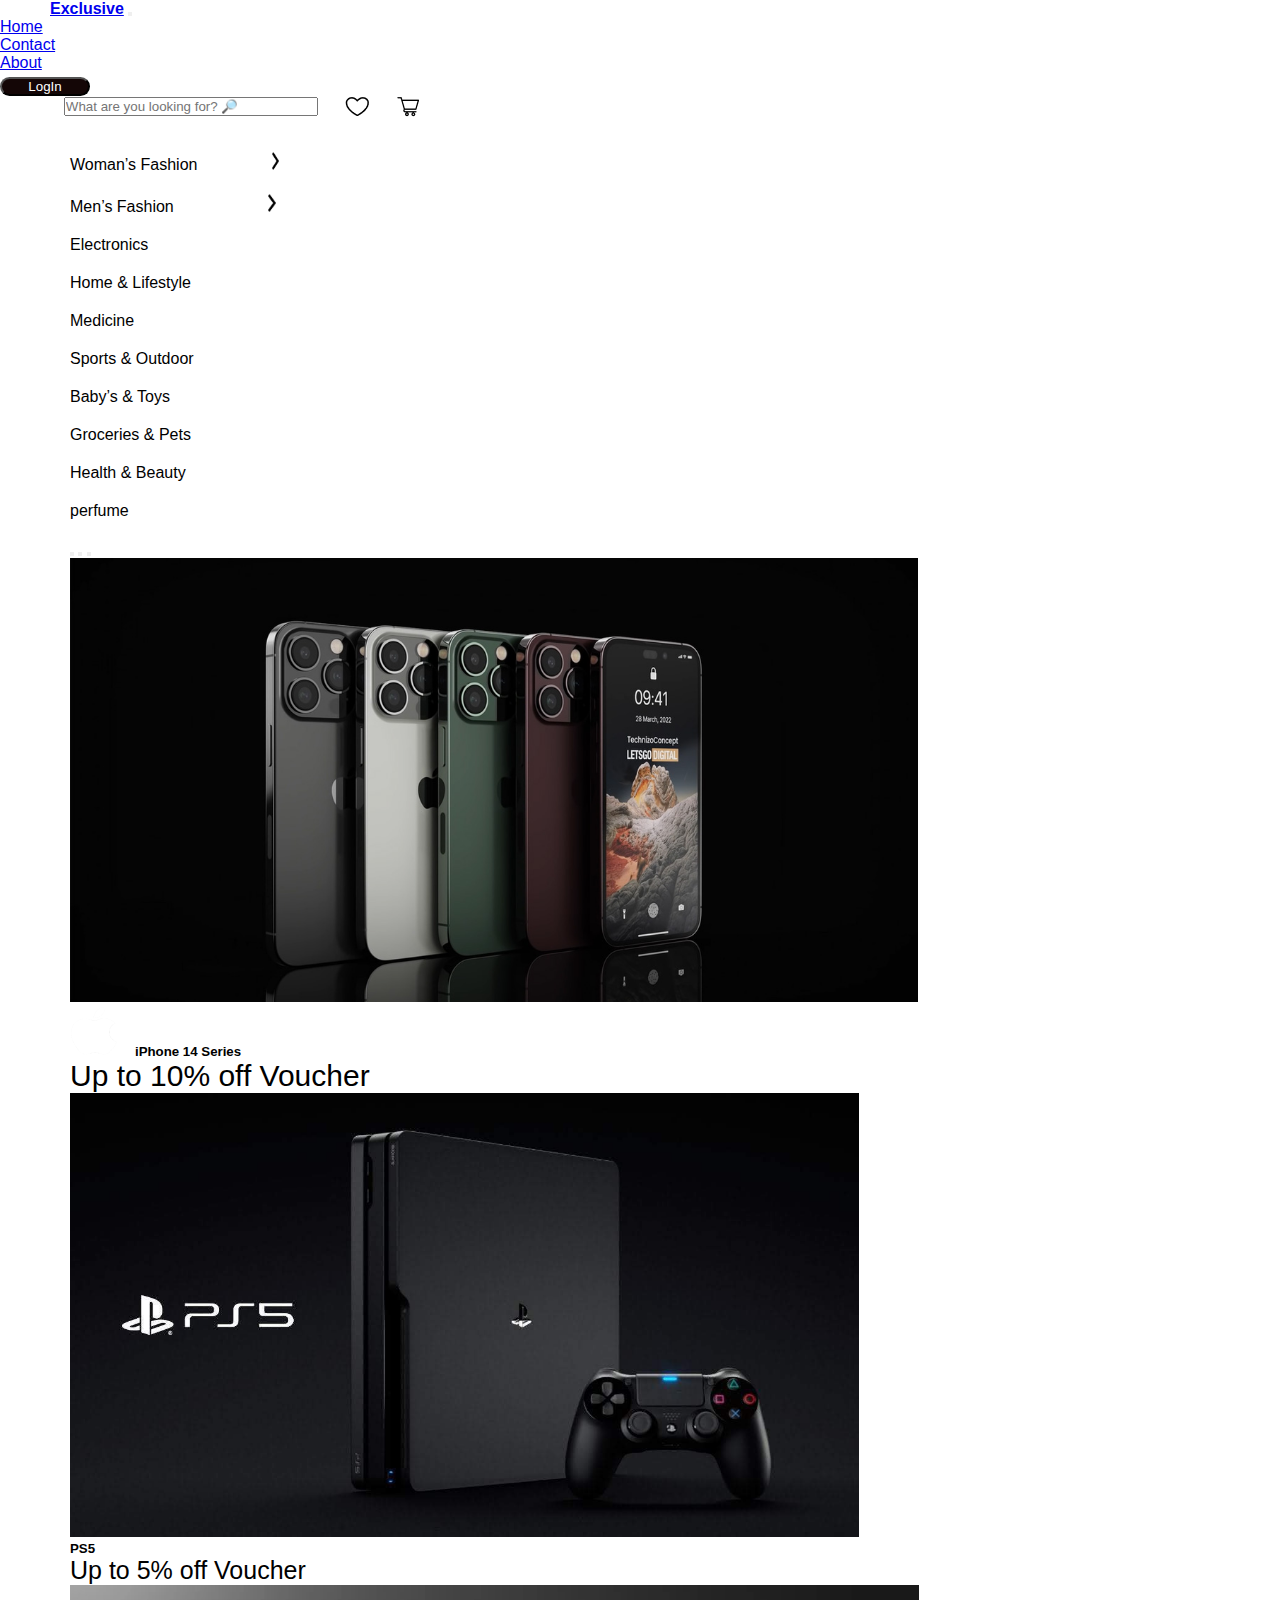
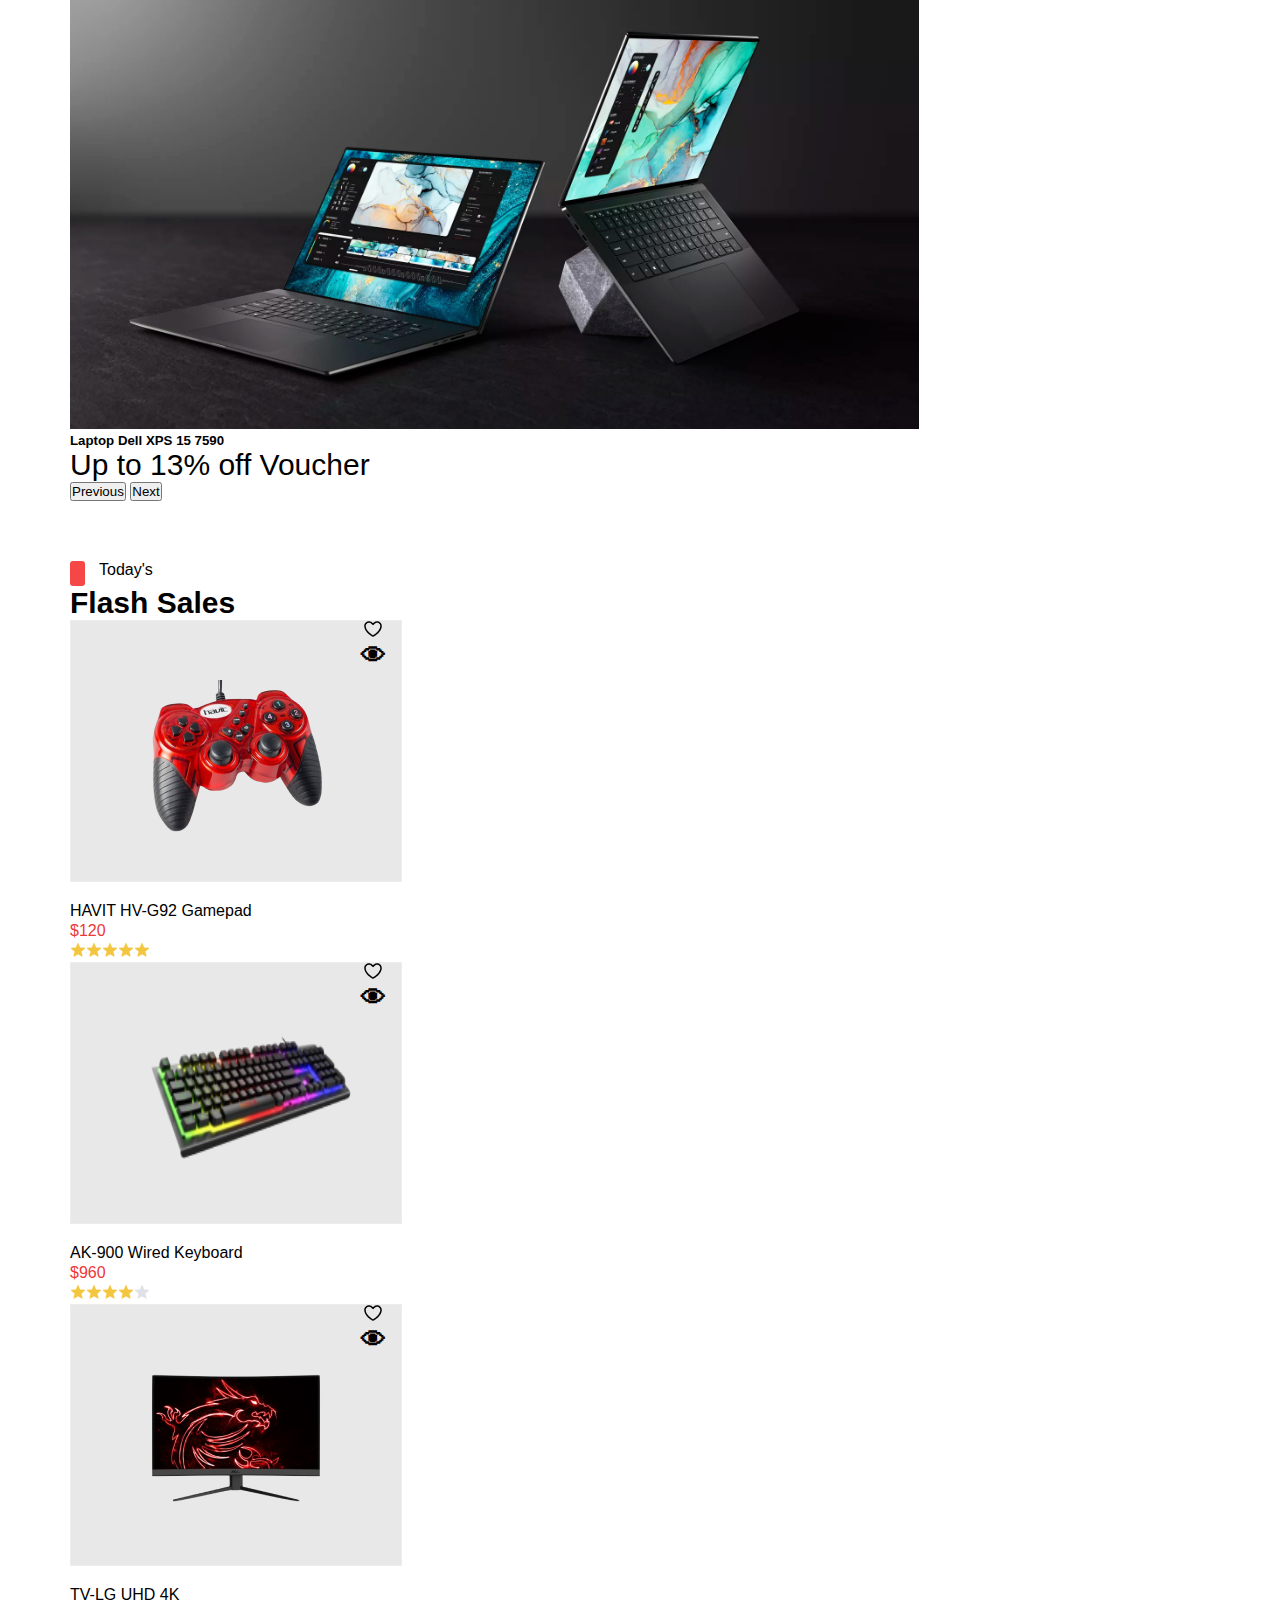
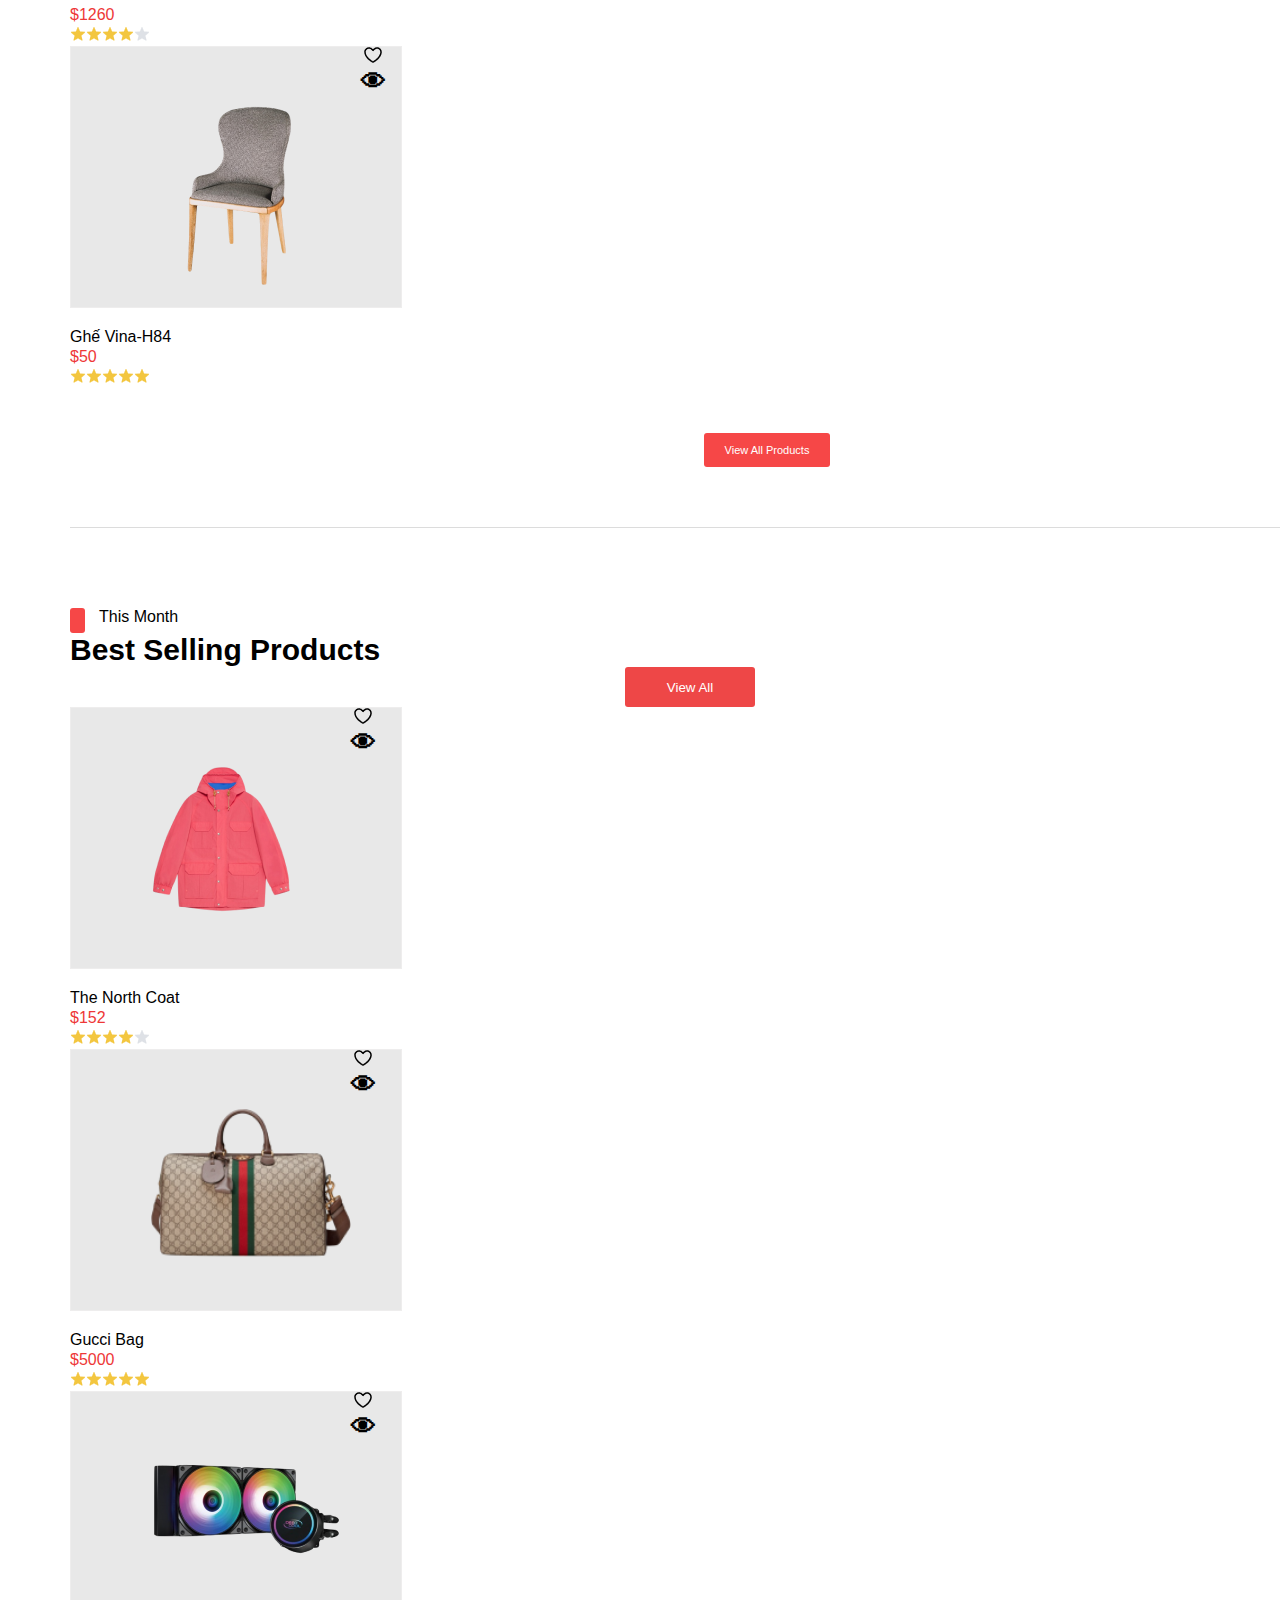
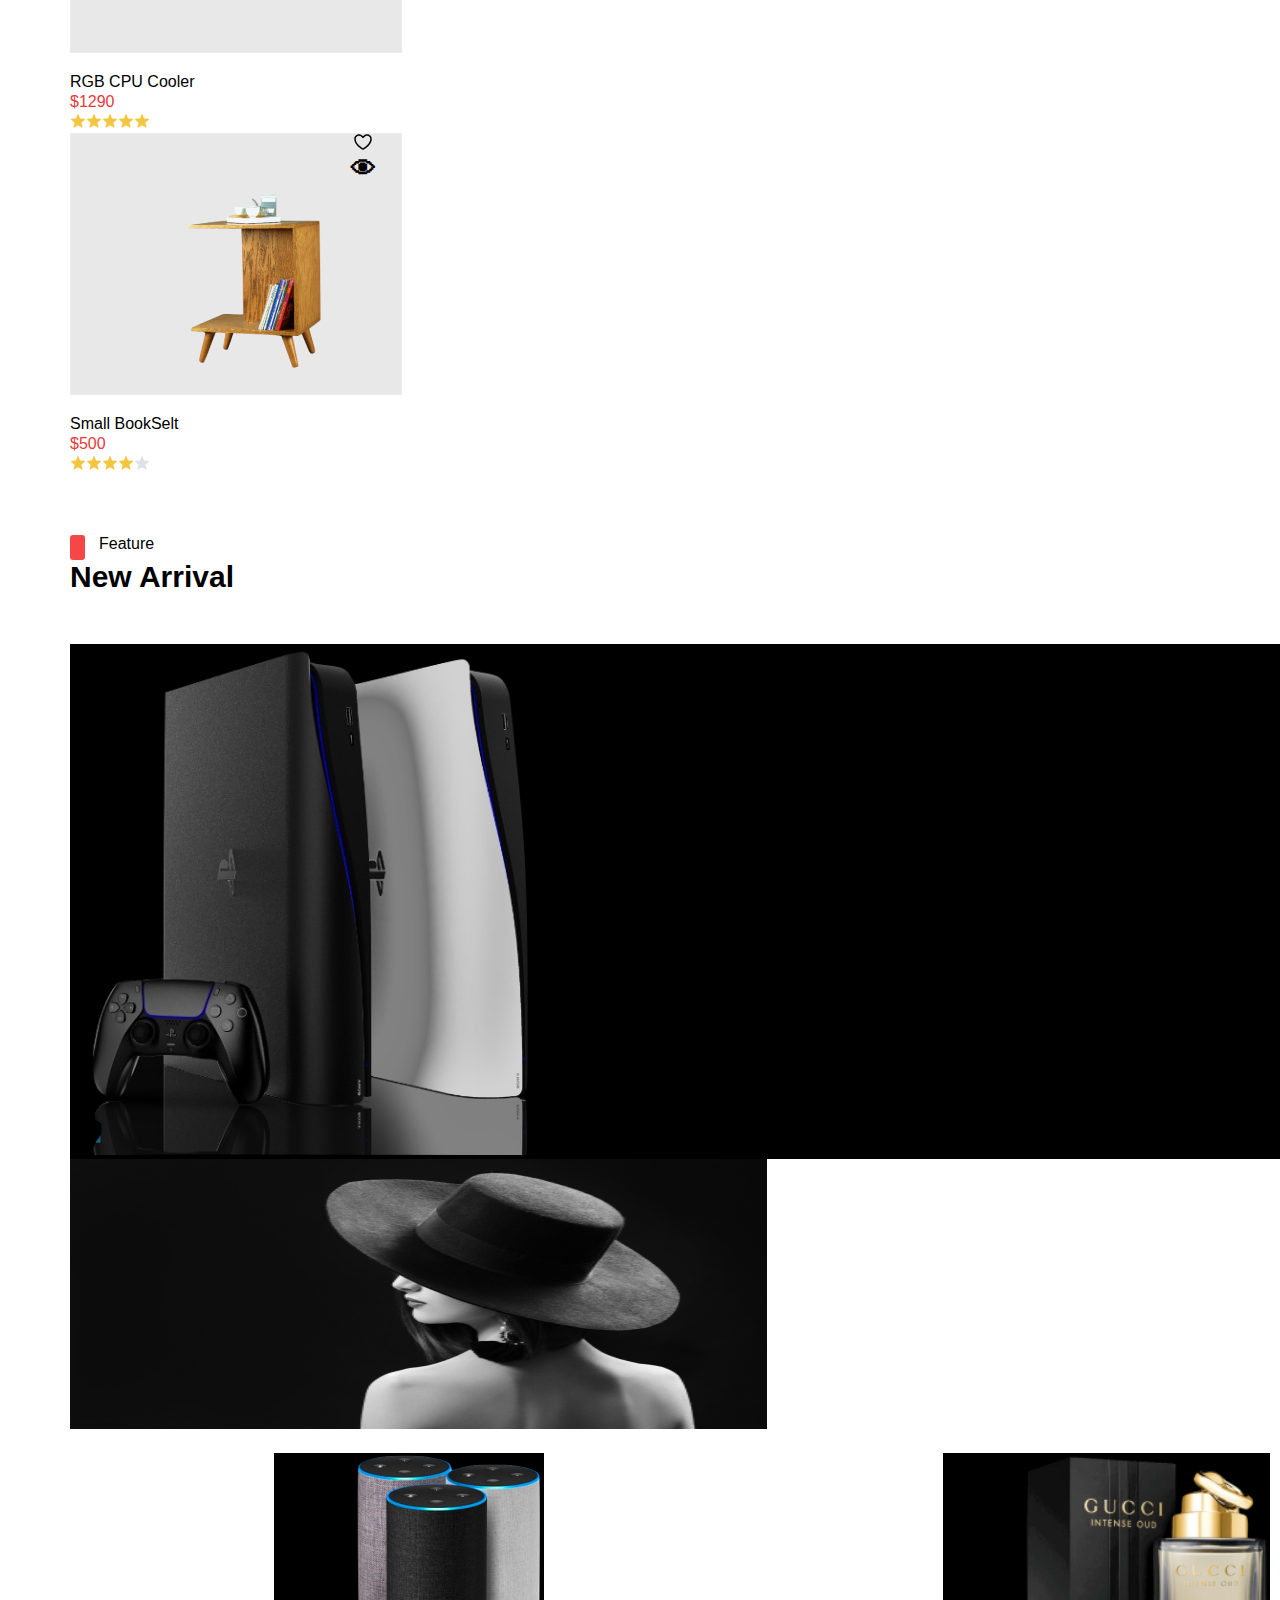
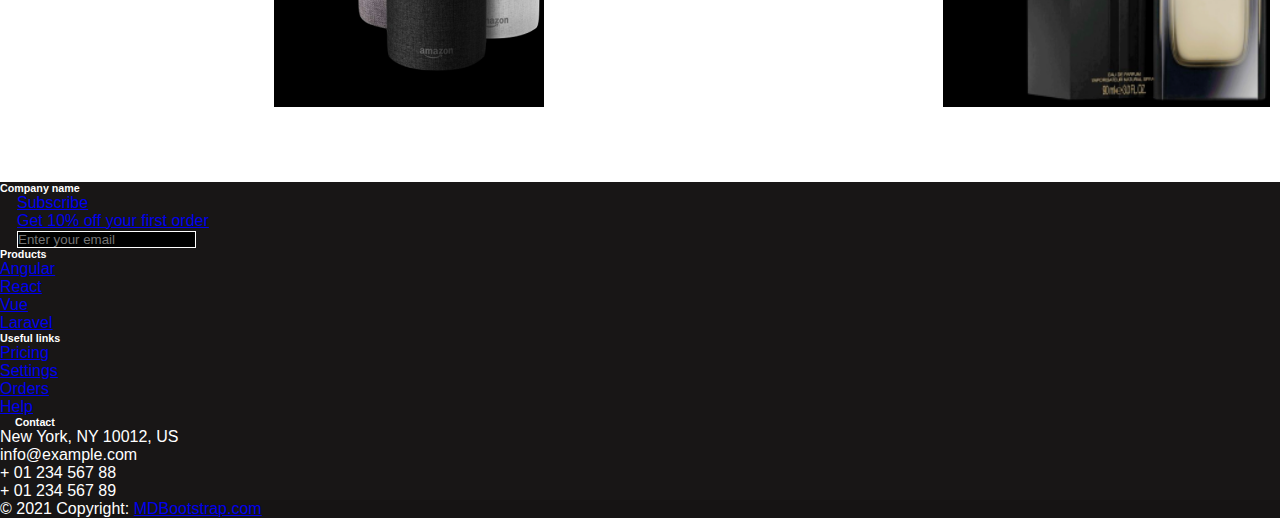
==== index.html @ 21a6df4c "commit_TKShop_Web" ====
<!doctype html>
<html lang="en">
  <head>
    <meta charset="utf-8">
    <meta name="viewport" content="width=device-width, initial-scale=1">
    <title>Exclusive</title>
    <link rel="stylesheet" href="css/style.css">
   
    <link href="https://cdn.jsdelivr.net/npm/bootstrap@5.3.0-alpha3/dist/css/bootstrap.min.css" rel="stylesheet" integrity="sha384-KK94CHFLLe+nY2dmCWGMq91rCGa5gtU4mk92HdvYe+M/SXH301p5ILy+dN9+nJOZ" crossorigin="anonymous">
  </head>
  <body>
    <div class="Container">
        <div class="Menu">
            <nav class="navbar navbar-expand-lg bg-body-tertiary">
                <div class="container-fluid">
                  <a class="navbar-brand" href="#" style="margin-left: 50px;"> <b>Exclusive</b></a>
                  <button class="navbar-toggler" type="button" data-bs-toggle="collapse" data-bs-target="#navbarSupportedContent" aria-controls="navbarSupportedContent" aria-expanded="false" aria-label="Toggle navigation">
                    <span class="navbar-toggler-icon"></span>
                  </button>
                  <div class="collapse navbar-collapse" id="navbarSupportedContent" >
                    <ul class="navbar-nav me-auto mb-2 mb-lg-0" style="justify-content: space-around; width: 40%;">
                      <li class="nav-item">
                        <a class="nav-link active" aria-current="page" href="#">Home</a>
                      </li>
                      <li class="nav-item">
                        <a class="nav-link" href="#">Contact </a>
                      </li>
                      <li class="nav-item">
                        <a class="nav-link" href="#">About </a>
                      </li>
                      <li class="nav-item">
                        <form action="login.html">
                            <button class="csw-btn-button" type="submit" >LogIn</button>
                        </form>
                      </li>
                    </ul>
                    <form class="menu-right" role="search">
                      <input class="form-control me-2" style="width: 250px;" placeholder="What are you looking for? 🔎">
                      <img class="img"  src="image/traitim.png" alt="">
                      <img class="img" src="image/Giohang.png" alt="">
                    </form>
                  </div>
                </div>
              </nav>
        </div>

        <div class= "content" style="border-bottom: 1px solid gainsboro;">
            <div class= "row" style="margin-top: 35px;">
               <div class ="col-sm-2 image" >
                  <div class="col-2-item">Woman’s Fashion  <img src="image/Vector.png" alt="" style="height: 18px; margin-left: 70px;"></div>
                  <div class="col-2-item">Men’s Fashion <img src="image/Vector.png" alt="" style="height: 18px; margin-left: 90px;"></div>
                  <div class="col-2-item">Electronics</div> 
                  <div class="col-2-item">Home & Lifestyle</div>
                  <div class="col-2-item">Medicine</div>
                  <div class="col-2-item">Sports & Outdoor</div>
                  <div class="col-2-item">Baby’s & Toys</div>
                  <div class="col-2-item">Groceries & Pets</div>
                  <div class="col-2-item">Health & Beauty</div>
                  <div class="col-2-item">perfume</div>
               </div>
               <div class ="col-sm-10 st"  data-intervar="5000" style="background-color: white;">
                <div id="carouselExampleCaptions" class="carousel slide">
                    <div class="carousel-indicators">
                      <button type="button" data-bs-target="#carouselExampleCaptions" data-bs-slide-to="0" class="active" aria-current="true" aria-label="Slide 1"></button>
                      <button type="button" data-bs-target="#carouselExampleCaptions" data-bs-slide-to="1" aria-label="Slide 2"></button>
                      <button type="button" data-bs-target="#carouselExampleCaptions" data-bs-slide-to="2" aria-label="Slide 3"></button>
                    </div>
                    <div class="carousel-inner" >
                      <div class="carousel-item active">
                        <img src="image/ip14.jpg" class="d-block w-100" alt="..." id="img_tudong" style="height: 444px;">
                        <div class="carousel-caption d-none d-md-block">
                          <h5><img src="image/quatao.png" alt="">&emsp; iPhone 14 Series</h5>
                          <p style="font-size: 30px ;">Up to 10% off Voucher</p>
                        </div>
                      </div>
                      <div class="carousel-item">
                        <img src="image/cau-hinh-cua-ps5-1.jpg" class="d-block w-100" alt="..." id="img_tudong" style="height: 444px;" >
                        <div class="carousel-caption d-none d-md-block">
                          <h5>PS5</h5>
                          <p style="font-size: 25px ;">Up to 5% off Voucher</p>
                        </div>
                      </div>
                      <div class="carousel-item">
                        <img src="image/anhlaptopp.jpg" class="d-block w-100" alt="..." id="img_tudong" style="height: 444px;">
                        <div class="carousel-caption d-none d-md-block">
                          <h5>Laptop Dell XPS 15 7590</h5>
                          <p style="font-size: 30px ;">Up to 13% off Voucher</p>
                        </div>
                      </div>
                    </div>
                    <button class="carousel-control-prev" type="button" data-bs-target="#carouselExampleCaptions" data-bs-slide="prev">
                      <span class="carousel-control-prev-icon" aria-hidden="true"></span>
                      <span class="visually-hidden">Previous</span>
                    </button>
                    <button class="carousel-control-next" type="button" data-bs-target="#carouselExampleCaptions" data-bs-slide="next">
                      <span class="carousel-control-next-icon" aria-hidden="true"></span>
                      <span class="visually-hidden">Next</span>
                    </button>
                  </div>
               </div>
            </div>

            <div class="content-center" style="margin-top: 60px;">
                <div class="item-today" style="display: flex;">
                    <input id="btn-today" type="button" > <p id="paragraph-today">Today's</p>
                </div>
                <div class="item-sales">
                    <div id="item-flash-sales" style="font-size: 30px;"><b>Flash Sales</b></div>
                </div>              
             <div class= "Product-layout" style="margin-bottom: 45px;"> 
                    <div class= "row" >
                        <div class ="col order-sm-12 img-background">
                           <div class="boder-background"> 
                            <div class="see_and_heart">
                                <img style="font-size: 25px; margin-left: 293px;" src="image/heartsmall.png" alt="">
                            </div>
                            <div>
                                <b style="font-size: 25px; margin-left: 290px;">👁</b>
                            </div>
                            <img class="img-ab" src="image/game.png" alt="">
                           </div>
                           <div class="Evaluate">
                            <p style="margin-bottom: 2px;">HAVIT HV-G92 Gamepad</p>
                            <p class="money" style="margin-bottom: 2px;">$120 </p>
                            <img src="image/Rating 300.png" alt="">
                           </div>
                        </div>
                        <div class ="col order-sm-11 img-background">
                            <div class="boder-background">
                                <div class="see_and_heart">
                                    <img style="font-size: 25px; margin-left: 293px;" src="image/heartsmall.png" alt="">
                                </div>
                                <div>
                                    <b style="font-size: 25px; margin-left: 290px;">👁</b>
                                </div>
                                <img class="img-ab" src="image/keycap.png" alt="" id="img-ab-2">
                            </div>
                            <div class="Evaluate">
                                <p style="margin-bottom: 2px;">AK-900 Wired Keyboard</p>
                                <p class="money" style="margin-bottom: 2px;">$960 </p>
                                <img src="image/Rating 299.png" alt="">
                               </div>
                        </div>
                        <div class ="w-100 d-sm-none"></div>
                  
                        <div class ="col order-sm-2 img-background">
                            <div class="boder-background">
                                <div class="see_and_heart">
                                    <img style="font-size: 25px; margin-left: 293px;" src="image/heartsmall.png" alt="">
                                </div>
                                <div>
                                    <b style="font-size: 25px; margin-left: 290px;">👁</b>
                                </div>
                                <img class="img-ab" src="image/Tv.png" alt="" style="margin-top: 20px;">
                            </div>
                            <div class="Evaluate">
                                <p style="margin-bottom: 2px;">TV-LG UHD 4K</p>
                                <p class="money" style="margin-bottom: 2px;">$1260</p>
                                <img src="image/Rating 299.png" alt="">
                               </div>
                        </div>
                        <div class ="col-3 order-sm-3 img-background">
                            <div class="boder-background">
                                <div class="see_and_heart">
                                    <img style="font-size: 25px; margin-left: 293px;" src="image/heartsmall.png" alt="">
                                </div>
                                <div>
                                    <b style="font-size: 25px; margin-left: 290px;">👁</b>
                                </div>
                                <img class="img-ab" src="image/Ghe.png" alt="" style="margin-left: 115px;">
                            </div>
                            <div class="Evaluate">
                                <p style="margin-bottom: 2px;">Ghế Vina-H84</p>
                                <p class="money" style="margin-bottom: 2px;">$50</p>
                                <img src="image/Rating 300.png" alt="">
                               </div>
                        </div>
                     </div>
                 </div>
            </div>
            <div class="btn-center" style="margin-bottom: 60px;">
                <center>
                    <input id="btn-center" type="button" value="View All Products" style="color: white; font-size: 11px;">
                </center>
            </div>
        </div>
        <div class="content" style="margin-top: 80px;">
            <div class="item-today" style="display: flex;">
                <input id="btn-today" type="button" > <p id="paragraph-today">This Month</p>
            </div>
            <div class="">
                <div class= "row">
                    <div class ="col-md-6 ">
                      <p style="font-size: 30px;"><b>Best Selling Products</b></p>
                    </div>
                    <div class ="col-md-6 ">
                       <input id="btn_viewall" type="button"  value="View All" >
                    </div>
                 </div>
            </div>
            <div class= "Product-layout" style="margin-bottom: 60px;"> 
                <div class= "row" >
                    <div class ="col order-sm-12 img-background">
                       <div class="boder-background"> 
                        <div class="see_and_heart">
                            <img style="font-size: 25px; margin-left: 283px;" src="image/heartsmall.png" alt="">
                        </div>
                        <div>
                            <b style="font-size: 25px; margin-left: 280px;">👁</b>
                        </div>
                        <img class="img-ab" src="image/Ao.png" alt="">
                       </div>
                       <div class="Evaluate">
                        <p style="margin-bottom: 2px;">The North Coat </p>
                        <p class="money" style="margin-bottom: 2px;">$152 </p>
                        <img src="image/Rating 299.png" alt="">
                       </div>
                    </div>
                    <div class ="col order-sm-11 img-background">
                        <div class="boder-background">
                            <div class="see_and_heart">
                                <img style="font-size: 25px; margin-left: 283px;" src="image/heartsmall.png" alt="">
                            </div>
                            <div>
                                <b style="font-size: 25px; margin-left: 280px;">👁</b>
                            </div>
                            <img class="img-ab" src="image/bag.png" alt="" id="img-ab-2">
                        </div>
                        <div class="Evaluate">
                            <p style="margin-bottom: 2px;">Gucci Bag</p>
                            <p class="money" style="margin-bottom: 2px;">$5000</p>
                            <img src="image/Rating 300.png" alt="">
                           </div>
                    </div>
                    <div class ="w-100 d-sm-none"></div>
              
                    <div class ="col order-sm-2 img-background">
                        <div class="boder-background">
                            <div class="see_and_heart">
                                <img style="font-size: 25px; margin-left: 283px;" src="image/heartsmall.png" alt="">
                            </div>
                            <div>
                                <b style="font-size: 25px; margin-left: 280px;">👁</b>
                            </div>
                            <img class="img-ab" src="image/Loa.png" alt="" style="margin-top: 20px;">
                        </div>
                        <div class="Evaluate">
                            <p style="margin-bottom: 2px;">RGB CPU Cooler</p>
                            <p class="money" style="margin-bottom: 2px;">$1290</p>
                            <img src="image/Rating 300.png" alt="">
                           </div>
                    </div>
                    <div class ="col-3 order-sm-3 img-background">
                        <div class="boder-background">
                            <div class="see_and_heart">
                                <img style="font-size: 25px; margin-left: 283px;" src="image/heartsmall.png" alt="">
                            </div>
                            <div>
                                <b style="font-size: 25px; margin-left: 280px;">👁</b>
                            </div>
                            <img class="img-ab" src="image/Ketu.png" alt="" style="margin-left: 115px;">
                        </div>
                        <div class="Evaluate">
                            <p style="margin-bottom: 2px;">Small BookSelt</p>
                            <p class="money" style="margin-bottom: 2px;">$500</p>
                            <img src="image/Rating 299.png" alt="">
                           </div>
                    </div>
                 </div>
             </div>
             <div class="Feature">
                <div class="item-today" style="display: flex;">
                    <input id="btn-today" type="button" > <p id="paragraph-today">Feature</p>
                </div>
            </div>
            <div class="title-NewArrival" style="margin-bottom: 50px;">
                <p style="font-size: 30px;"> <b>New Arrival</b></p>
            </div>
            <div class="img_grid">
                <div class= "row">
                    <div class ="col-md-6" style="background-color: black;">
                        <span class="border border-0"><img src="image/ps5big.png" alt=""></span>
                    </div>
                    <div class ="col-md-6" style="background-color: white;">
                        <div>
                            <span class="border border-0" style="width: 697px;height: 270px;"><img style="width: 697px;height: 270px;" src="image/She.png" alt="" ></span>
                        </div>
                        <div class= "row_two_img" style="margin-top: 20px;">
                            <div class ="col-md-6 " style="margin-left: 10px;background-color: black;">
                                <span class="border border-0"><img style="margin-left: 80px;" src="image/loaBig.png" alt=""></span>
                            </div>
                            <div class ="col-md-6 " style="margin-left: 11px; background-color: black;">
                                <span class="border border-0" style="height: 250px;"><img style="margin-left: 80px; height: 250px;" src="image/HuấnHoaHồng.png" alt=""></span>
                            </div>
                         </div>
                    </div>
                 </div>
            </div>
        </div> 
        <!-- Footer -->
<footer class="text-center text-lg-start  text-muted" style="background-color: rgb(24, 22, 22);margin-top: 75px;">
    <!-- Section: Social media -->
    <section class="d-flex justify-content-center justify-content-lg-between p-4 border-bottom">
      <!-- Left -->
     
      <!-- Left -->
  
      <!-- Right -->
      <div>
        <a href="" class="me-4 text-reset">
          <i class="fab fa-facebook-f"></i>
        </a>
        <a href="" class="me-4 text-reset">
          <i class="fab fa-twitter"></i>
        </a>
        <a href="" class="me-4 text-reset">
          <i class="fab fa-google"></i>
        </a>
        <a href="" class="me-4 text-reset">
          <i class="fab fa-instagram"></i>
        </a>
        <a href="" class="me-4 text-reset">
          <i class="fab fa-linkedin"></i>
        </a>
        <a href="" class="me-4 text-reset">
          <i class="fab fa-github"></i>
        </a>
      </div>
      <!-- Right -->
    </section>
    <!-- Section: Social media -->
  
    <!-- Section: Links  -->
    <section class="">
      <div class="container text-center text-md-start mt-5">
        <!-- Grid row -->
        <div class="row mt-3">
          <!-- Grid column -->
          <div class="col-md-3 col-lg-4 col-xl-3 mx-auto mb-4">
            <!-- Content -->
            <h6 class="text-uppercase fw-bold mb-4" style="color: white;">
              <i class="fas fa-gem me-3"></i>Company name
            </h6>
            <p style="color: white; margin-left: 17px;">
                <a href="#!" class="text-reset">Subscribe</a>
            </p>
            <p style="color: white;margin-left: 17px;">
                <a href="#!" class="text-reset">Get 10% off your first order</a>
            </p>
            <p style="margin-left: 17px;">  
                <input id="txt_last" type="text" name="" placeholder="Enter your email" > 
            </p>

          </div>
          <!-- Grid column -->
  
          <!-- Grid column -->
          <div class="col-md-2 col-lg-2 col-xl-2 mx-auto mb-4">
            <!-- Links -->
            <h6 class="text-uppercase fw-bold mb-4" style="color: white;">
              Products
            </h6>
            <p class="text-reset-while">
              <a href="#!" class="text-reset" >Angular</a>
            </p>
            <p class="text-reset-while">
              <a href="#!" class="text-reset">React</a>
            </p>
            <p class="text-reset-while">
              <a href="#!" class="text-reset">Vue</a>
            </p>
            <p class="text-reset-while">
              <a href="#!" class="text-reset">Laravel</a>
            </p>
          </div>
          <!-- Grid column -->
  
          <!-- Grid column -->
          <div class="col-md-3 col-lg-2 col-xl-2 mx-auto mb-4">
            <!-- Links -->
            <h6 class="text-uppercase fw-bold mb-4" style="color: white;">
              Useful links
            </h6>
            <p class="text-reset-while">
              <a href="#!" class="text-reset">Pricing</a>
            </p>
            <p class="text-reset-while">
              <a href="#!" class="text-reset">Settings</a>
            </p>
            <p class="text-reset-while">
              <a href="#!" class="text-reset">Orders</a>
            </p>
            <p class="text-reset-while">
              <a href="#!" class="text-reset">Help</a>
            </p>
          </div>
          <!-- Grid column -->
  
          <!-- Grid column -->
          <div class="col-md-4 col-lg-3 col-xl-3 mx-auto mb-md-0 mb-4">
            <!-- Links -->
            <h6 class="text-uppercase fw-bold mb-4" style="color: white;margin-left: 15px;">Contact</h6>
            <p class="text-reset-while"><i class="fas fa-home me-3"></i> New York, NY 10012, US</p>
            <p class="text-reset-while">
              <i class="fas fa-envelope me-3"></i>
              info@example.com
            </p>
            <p class="text-reset-while"><i class="fas fa-phone me-3"></i> + 01 234 567 88</p>
            <p class="text-reset-while"><i class="fas fa-print me-3"></i> + 01 234 567 89</p>
          </div>
          <!-- Grid column -->
        </div>
        <!-- Grid row -->
      </div>
    </section>
    <!-- Section: Links  -->
  
    <!-- Copyright -->
    <div class="text-center p-4 text-reset-while" style="background-color: rgba(0, 0, 0, 0.05);">
      © 2021 Copyright:
      <a class="text-reset fw-bold" href="https://mdbootstrap.com/">MDBootstrap.com</a>
    </div>
    <!-- Copyright -->
  </footer>
  <!-- Footer -->
    </div>

    <script src="https://cdn.jsdelivr.net/npm/bootstrap@5.3.0-alpha3/dist/js/bootstrap.bundle.min.js" integrity="sha384-ENjdO4Dr2bkBIFxQpeoTz1HIcje39Wm4jDKdf19U8gI4ddQ3GYNS7NTKfAdVQSZe" crossorigin="anonymous"></script>
  </body>
</html>
---- css/style.css ----
*{
    margin: 0px;
    padding: 0px;
    font-family: Arial, Helvetica, sans-serif;
}

.menu-right {
    display: flex;
    justify-content: space-around;
    align-items: center;
    width: 30%;
    margin-right: 50px;
    margin-left: 50px;
}

.image{
    background-color: white;
    border-right: 2px solid rgb(145, 141, 141);
}

.content{
    margin-left: 70px;
    margin-top: 20px;
    width: 1394px;
}

.col-2-item{
    margin-bottom: 20px;
}


#btn-today{
    width: 15px;
    border: 1px;
    background-color: rgb(246, 71, 71);
    border-radius: 3px;
    height: 25px;
    margin-right: 14px;
}

.first_layout{
    margin-top: 20px;
    background-color: white;
}

.item-img-product{
    margin-left: 75px;
}


.boder-background{
    width: 330px;
    height: 260px;
    border: 1px solid rgb(238, 237, 237);
    background-color: rgb(232, 232, 232);
}

.img-ab{
    margin-top: 10px;
    margin-left: 80px;
}

#img-ab-2{
    width: 200px;
    height: 150px;
}
.Evaluate{
    margin-top: 20px;
}
.money{
    color: rgb(238, 55, 55);
}

#btn-center{
    width: 126px;
    border: 1px;
    background-color: rgb(246, 71, 71);
    border-radius: 3px;
    height: 34px;
}

#btn_viewall{
    width: 130px;
    height: 40px;
}
#btn_viewall{
    margin-left: 555px;
    color: white;
    background-color: rgb(238, 71, 71);
    border-radius: 3px;
    border: 1px;
}

.border{
    border: 0px;
}

.small_img{
    margin-left: 12px;
    margin-top: 12px;
}


.border_img{
    width: 697px;
    height: 265px;
    background-color: black;
}

.row_two_img{
    display: flex;
    justify-content: space-around;
}

.text-reset-while{
    color: white;
}

#txt_last{
    background-color: black;
    border: 1px solid white;
}

.gradient-custom {
    /* fallback for old browsers */
    background: #6a11cb;
    
    /* Chrome 10-25, Safari 5.1-6 */
    background: -webkit-linear-gradient(to right, rgba(106, 17, 203, 1), rgba(37, 117, 252, 1));
    
    /* W3C, IE 10+/ Edge, Firefox 16+, Chrome 26+, Opera 12+, Safari 7+ */
    background: linear-gradient(to right, rgba(106, 17, 203, 1), rgba(37, 117, 252, 1))
    }

 .csw-btn-button{
    width: 90px;
    border-radius: 50px;
    background-color: rgb(20, 6, 6);
    color: white;
    margin-top: 5px;
 }
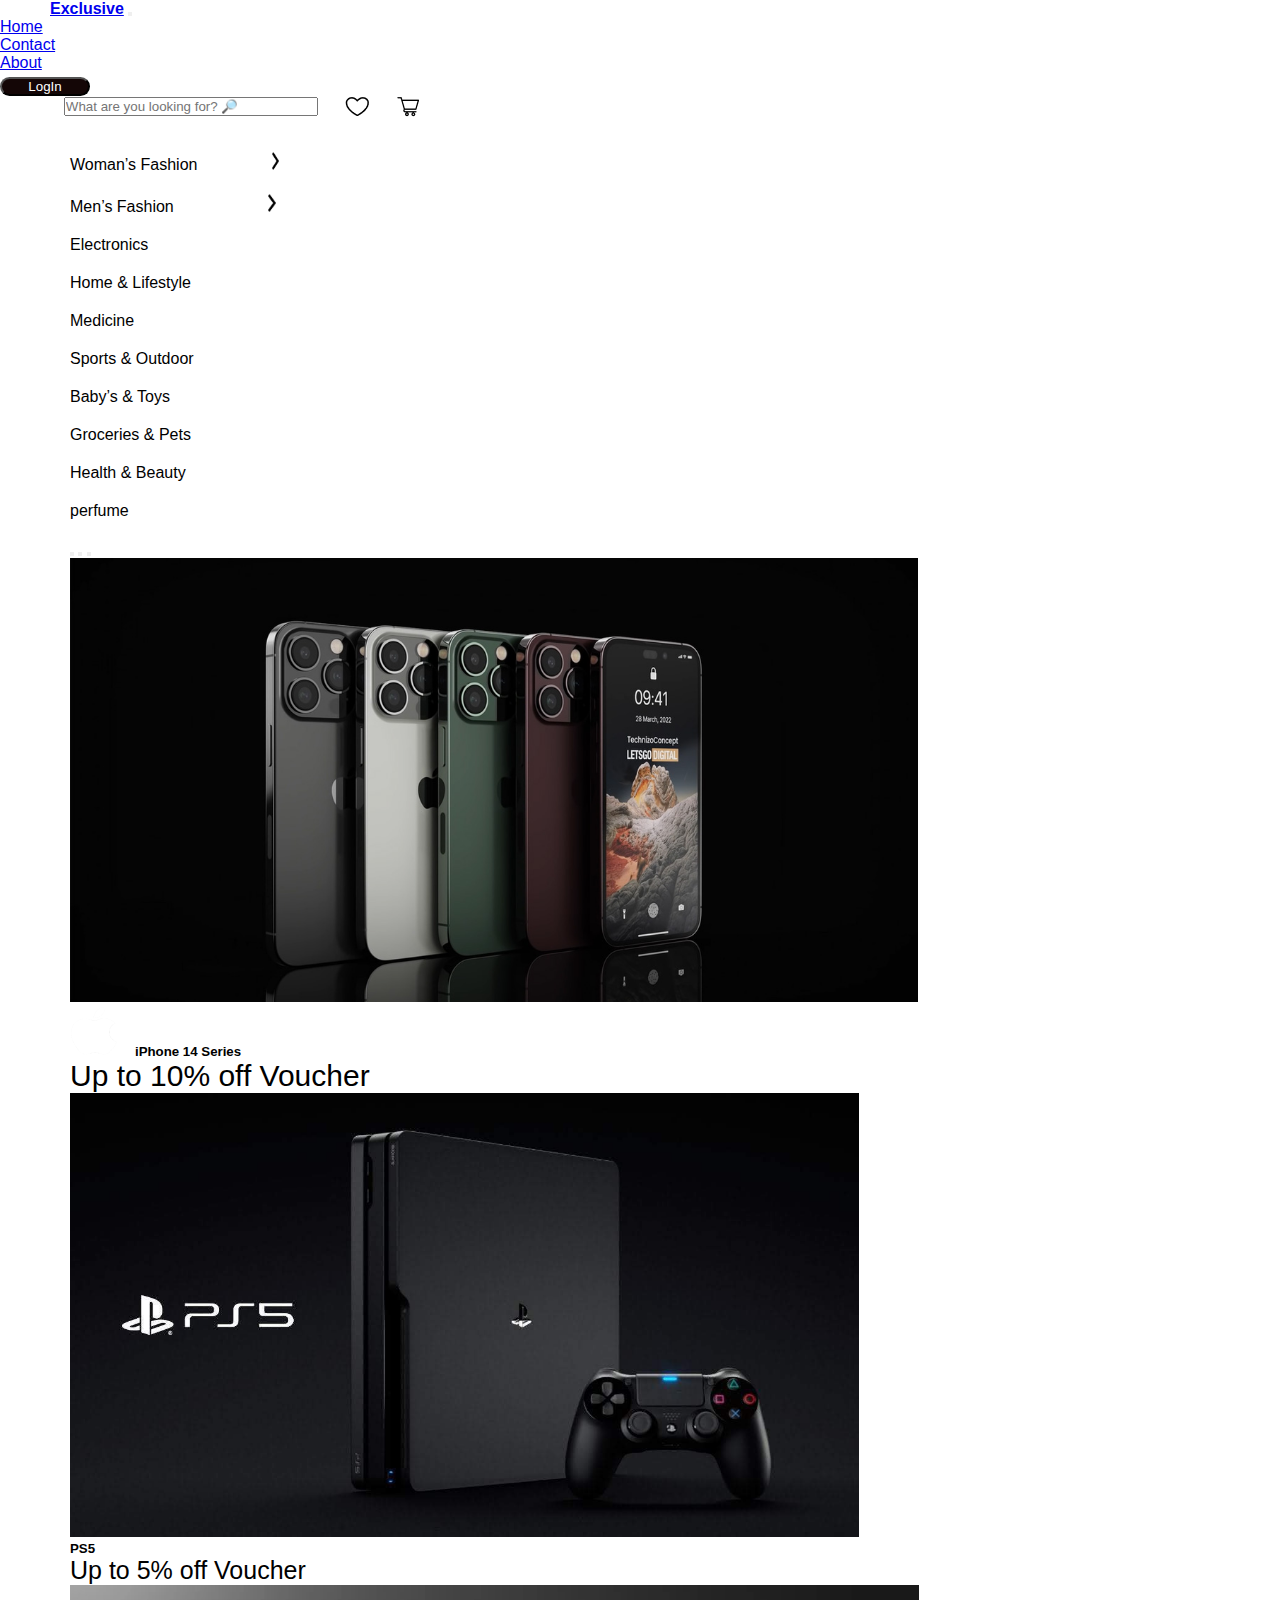
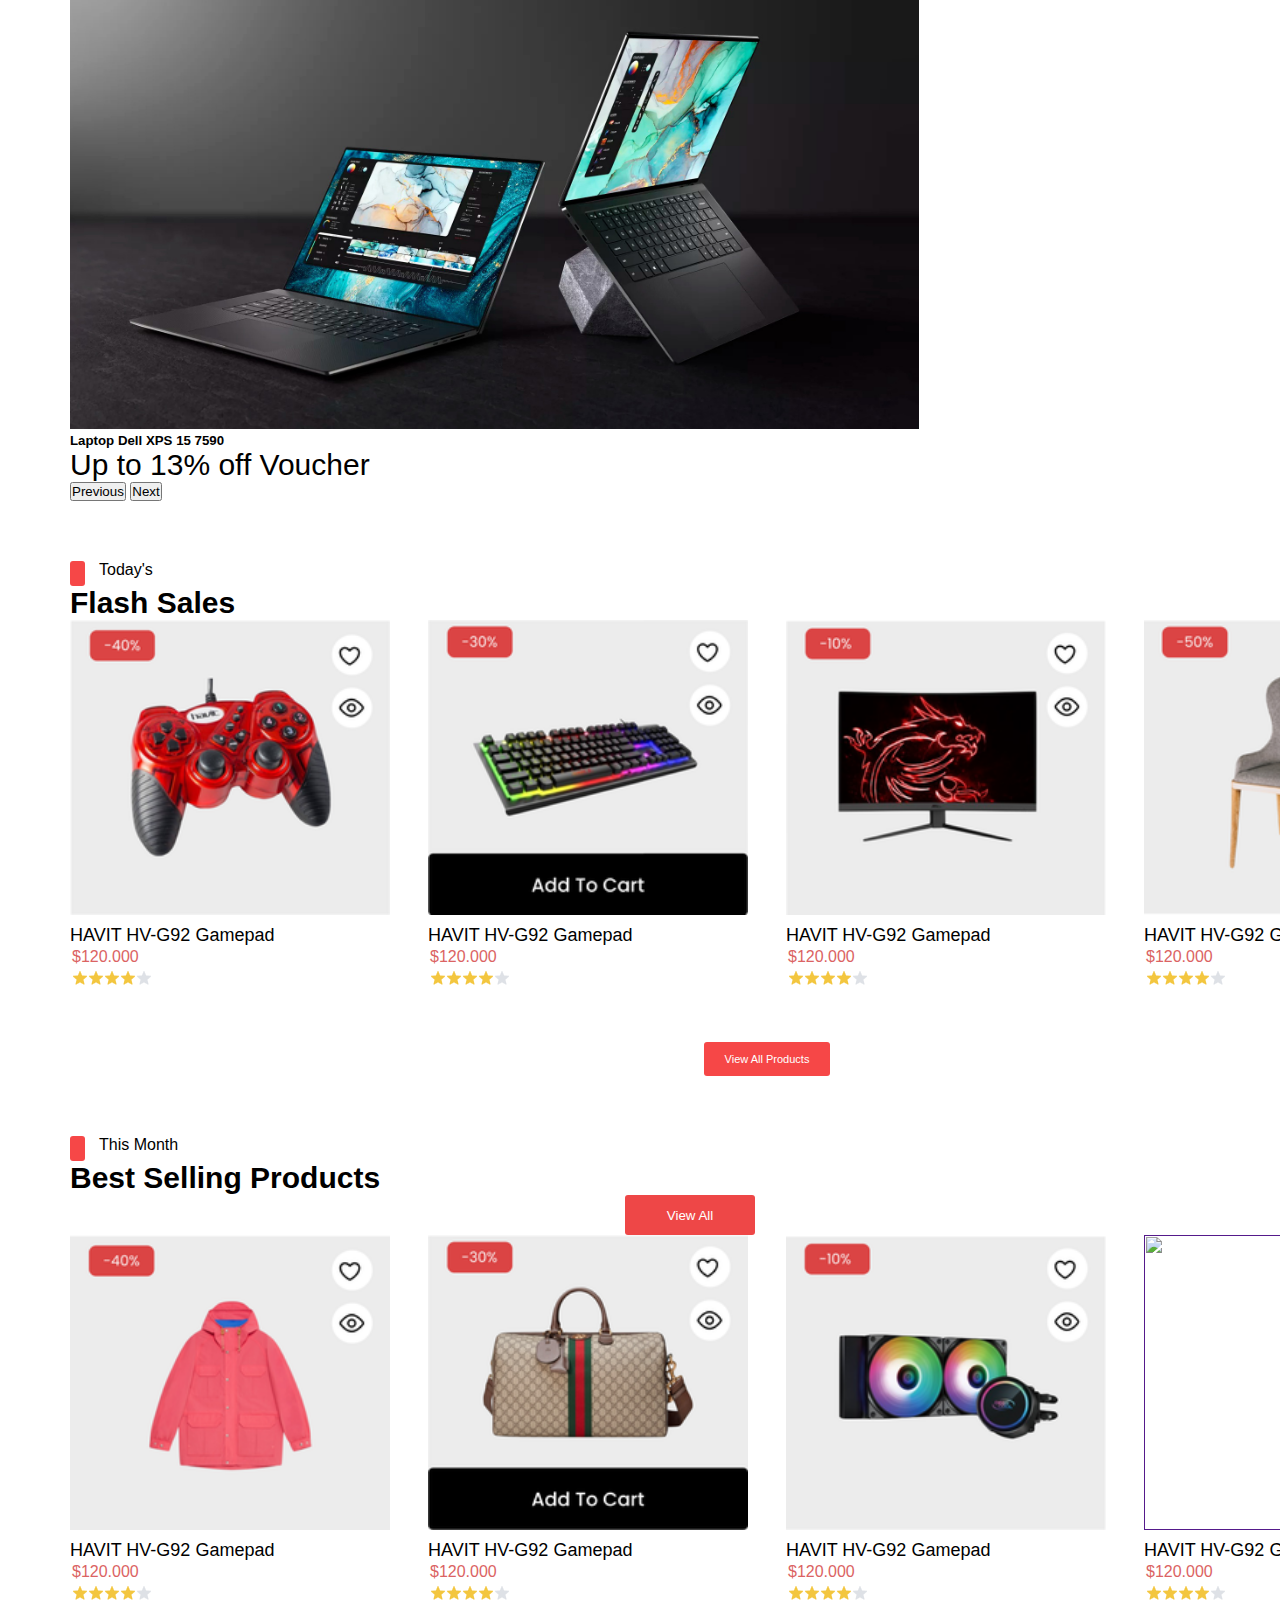
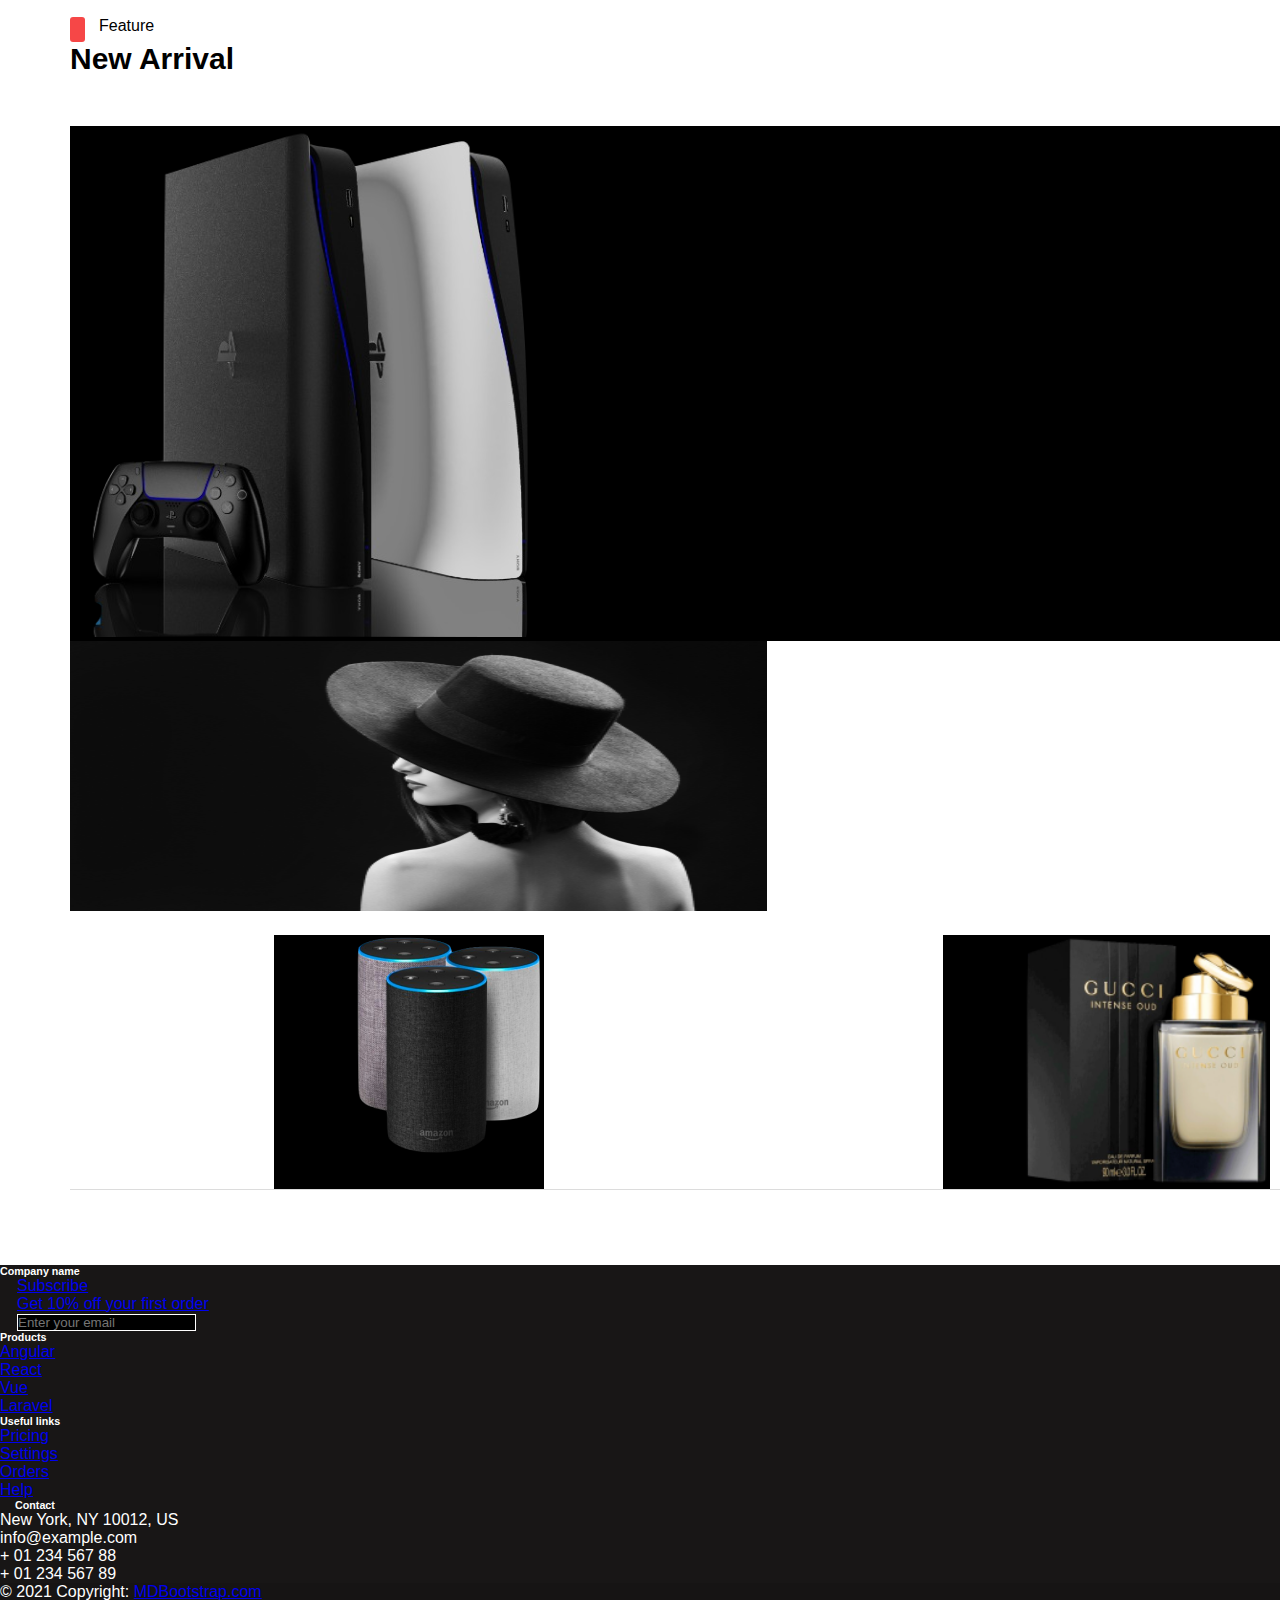
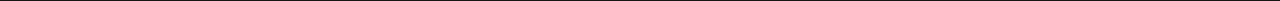
==== commit 2818396b: "change nhieu thu" ====
--- a/index.html
+++ b/index.html
@@ -18,7 +18,7 @@
                     <span class="navbar-toggler-icon"></span>
                   </button>
                   <div class="collapse navbar-collapse" id="navbarSupportedContent" >
-                    <ul class="navbar-nav me-auto mb-2 mb-lg-0" style="justify-content: space-around; width: 40%;">
+                    <ul class="navbar-nav me-auto mb-2 mb-lg-0" style="justify-content: space-around; width: 40%;" id="main-menu">
                       <li class="nav-item">
                         <a class="nav-link active" aria-current="page" href="#">Home</a>
                       </li>
@@ -106,197 +106,185 @@
                 </div>
                 <div class="item-sales">
                     <div id="item-flash-sales" style="font-size: 30px;"><b>Flash Sales</b></div>
-                </div>              
-             <div class= "Product-layout" style="margin-bottom: 45px;"> 
-                    <div class= "row" >
-                        <div class ="col order-sm-12 img-background">
-                           <div class="boder-background"> 
-                            <div class="see_and_heart">
-                                <img style="font-size: 25px; margin-left: 293px;" src="image/heartsmall.png" alt="">
-                            </div>
-                            <div>
-                                <b style="font-size: 25px; margin-left: 290px;">👁</b>
-                            </div>
-                            <img class="img-ab" src="image/game.png" alt="">
-                           </div>
-                           <div class="Evaluate">
-                            <p style="margin-bottom: 2px;">HAVIT HV-G92 Gamepad</p>
-                            <p class="money" style="margin-bottom: 2px;">$120 </p>
-                            <img src="image/Rating 300.png" alt="">
-                           </div>
-                        </div>
-                        <div class ="col order-sm-11 img-background">
-                            <div class="boder-background">
-                                <div class="see_and_heart">
-                                    <img style="font-size: 25px; margin-left: 293px;" src="image/heartsmall.png" alt="">
-                                </div>
-                                <div>
-                                    <b style="font-size: 25px; margin-left: 290px;">👁</b>
-                                </div>
-                                <img class="img-ab" src="image/keycap.png" alt="" id="img-ab-2">
-                            </div>
-                            <div class="Evaluate">
-                                <p style="margin-bottom: 2px;">AK-900 Wired Keyboard</p>
-                                <p class="money" style="margin-bottom: 2px;">$960 </p>
-                                <img src="image/Rating 299.png" alt="">
-                               </div>
-                        </div>
-                        <div class ="w-100 d-sm-none"></div>
-                  
-                        <div class ="col order-sm-2 img-background">
-                            <div class="boder-background">
-                                <div class="see_and_heart">
-                                    <img style="font-size: 25px; margin-left: 293px;" src="image/heartsmall.png" alt="">
-                                </div>
-                                <div>
-                                    <b style="font-size: 25px; margin-left: 290px;">👁</b>
-                                </div>
-                                <img class="img-ab" src="image/Tv.png" alt="" style="margin-top: 20px;">
-                            </div>
-                            <div class="Evaluate">
-                                <p style="margin-bottom: 2px;">TV-LG UHD 4K</p>
-                                <p class="money" style="margin-bottom: 2px;">$1260</p>
-                                <img src="image/Rating 299.png" alt="">
-                               </div>
-                        </div>
-                        <div class ="col-3 order-sm-3 img-background">
-                            <div class="boder-background">
-                                <div class="see_and_heart">
-                                    <img style="font-size: 25px; margin-left: 293px;" src="image/heartsmall.png" alt="">
-                                </div>
-                                <div>
-                                    <b style="font-size: 25px; margin-left: 290px;">👁</b>
-                                </div>
-                                <img class="img-ab" src="image/Ghe.png" alt="" style="margin-left: 115px;">
-                            </div>
-                            <div class="Evaluate">
-                                <p style="margin-bottom: 2px;">Ghế Vina-H84</p>
-                                <p class="money" style="margin-bottom: 2px;">$50</p>
-                                <img src="image/Rating 300.png" alt="">
-                               </div>
-                        </div>
-                     </div>
-                 </div>
-            </div>
+                </div>   
+                <div>
+                  <ul class="products">
+                    <li>
+                      <div class="product-item">
+                        <div class="product-top"> 
+                          <a href="" class="product-thumb">
+                            <img class="item" src="image/anhtaycam.png" alt="">
+                          </a>
+                          <a href="" class="buy-now">Mua Ngay</a>
+                        </div>
+                        <div class="product-infor">
+                          <a href="" class="product-name">HAVIT HV-G92 Gamepad</a>
+                          <div class="product-price">$120.000</div>
+                          <a href="" class="product-rating"><img src="image/Rating 299.png" alt=""></a>
+                        </div>
+                      </div>
+                    </li>
+                    <li>
+                      <div class="product-item">
+                        <div class="product-top"> 
+                          <a href="" class="product-thumb">
+                            <img class="item" src="image/anhbamphim.png" alt="">
+                          </a>
+                          <a href="" class="buy-now">Mua Ngay</a>
+                        </div>
+                        <div class="product-infor">
+                          <a href="" class="product-name">HAVIT HV-G92 Gamepad</a>
+                          <div class="product-price">$120.000</div>
+                          <a href="" class="product-rating"><img src="image/Rating 299.png" alt=""></a>
+                        </div>
+                      </div>
+                    </li>
+                    <li>
+                      <div class="product-item">
+                        <div class="product-top"> 
+                          <a href="" class="product-thumb">
+                            <img class="item" src="image/anhmanhinh.png" alt="">
+                          </a>
+                          <a href="" class="buy-now">Mua Ngay</a>
+                        </div>
+                        <div class="product-infor">
+                          <a href="" class="product-name">HAVIT HV-G92 Gamepad</a>
+                          <div class="product-price">$120.000</div>
+                          <a href="" class="product-rating"><img src="image/Rating 299.png" alt=""></a>
+                        </div>
+                      </div>
+                    </li>
+                    <li>
+                      <div class="product-item">
+                        <div class="product-top"> 
+                          <a href="" class="product-thumb">
+                            <img class="item" src="image/anhcaighe.png" alt="">
+                          </a>
+                          <a href="" class="buy-now">Mua Ngay</a>
+                        </div>
+                        <div class="product-infor">
+                          <a href="" class="product-name">HAVIT HV-G92 Gamepad</a>
+                          <div class="product-price">$120.000</div>
+                          <a href="" class="product-rating"><img src="image/Rating 299.png" alt=""></a>
+                        </div>
+                      </div>
+                    </li>
+                  </ul>
+                </div>           
+              
             <div class="btn-center" style="margin-bottom: 60px;">
                 <center>
                     <input id="btn-center" type="button" value="View All Products" style="color: white; font-size: 11px;">
                 </center>
             </div>
         </div>
-        <div class="content" style="margin-top: 80px;">
-            <div class="item-today" style="display: flex;">
-                <input id="btn-today" type="button" > <p id="paragraph-today">This Month</p>
-            </div>
-            <div class="">
-                <div class= "row">
-                    <div class ="col-md-6 ">
-                      <p style="font-size: 30px;"><b>Best Selling Products</b></p>
+        <div class="item-today" style="display: flex;">
+          <input id="btn-today" type="button" > <p id="paragraph-today">This Month</p>
+      </div>
+      <div class="">
+          <div class= "row">
+              <div class ="col-md-6 ">
+                <p style="font-size: 30px;"><b>Best Selling Products</b></p>
+              </div>
+              <div class ="col-md-6 ">
+                 <input id="btn_viewall" type="button"  value="View All" >
+              </div>
+           </div>
+      </div>
+      <div>
+        <ul class="products">
+          <li>
+            <div class="product-item">
+              <div class="product-top"> 
+                <a href="" class="product-thumb">
+                  <img class="item" src="image/Aokhoac.png" alt="">
+                </a>
+                <a href="" class="buy-now">Mua Ngay</a>
+              </div>
+              <div class="product-infor">
+                <a href="" class="product-name">HAVIT HV-G92 Gamepad</a>
+                <div class="product-price">$120.000</div>
+                <a href="" class="product-rating"><img src="image/Rating 299.png" alt=""></a>
+              </div>
+            </div>
+          </li>
+          <li>
+            <div class="product-item">
+              <div class="product-top"> 
+                <a href="" class="product-thumb">
+                  <img class="item" src="image/AnhTui (2).png" alt="">
+                </a>
+                <a href="" class="buy-now">Mua Ngay</a>
+              </div>
+              <div class="product-infor">
+                <a href="" class="product-name">HAVIT HV-G92 Gamepad</a>
+                <div class="product-price">$120.000</div>
+                <a href="" class="product-rating"><img src="image/Rating 299.png" alt=""></a>
+              </div>
+            </div>
+          </li>
+          <li>
+            <div class="product-item">
+              <div class="product-top"> 
+                <a href="" class="product-thumb">
+                  <img class="item" src="image/anhloa.png" alt="">
+                </a>
+                <a href="" class="buy-now">Mua Ngay</a>
+              </div>
+              <div class="product-infor">
+                <a href="" class="product-name">HAVIT HV-G92 Gamepad</a>
+                <div class="product-price">$120.000</div>
+                <a href="" class="product-rating"><img src="image/Rating 299.png" alt=""></a>
+              </div>
+            </div>
+          </li>
+          <li>
+            <div class="product-item">
+              <div class="product-top"> 
+                <a href="" class="product-thumb">
+                  <img class="item" src="image/ketu.png" alt="">
+                </a>
+                <a href="" class="buy-now">Mua Ngay</a>
+              </div>
+              <div class="product-infor">
+                <a href="" class="product-name">HAVIT HV-G92 Gamepad</a>
+                <div class="product-price">$120.000</div>
+                <a href="" class="product-rating"><img src="image/Rating 299.png" alt=""></a>
+              </div>
+            </div>
+          </li>
+        </ul>
+      </div>
+      <div class="Feature">
+        <div class="item-today" style="display: flex;">
+            <input id="btn-today" type="button" > <p id="paragraph-today">Feature</p>
+        </div>
+     </div>
+      <div class="title-NewArrival" style="margin-bottom: 50px;">
+        <p style="font-size: 30px;"> <b>New Arrival</b></p>
+      </div>
+      <div class="img_grid">
+        <div class= "row">
+            <div class ="col-md-6" style="background-color: black;">
+                <span class="border border-0"><img src="image/ps5big.png" alt=""></span>
+            </div>
+            <div class ="col-md-6" style="background-color: white;">
+                <div>
+                    <span class="border border-0" style="width: 697px;height: 270px;"><img style="width: 697px;height: 270px;" src="image/She.png" alt="" ></span>
+                </div>
+                <div class= "row_two_img" style="margin-top: 20px;">
+                    <div class ="col-md-6 " style="margin-left: 10px;background-color: black;">
+                        <span class="border border-0"><img style="margin-left: 80px;" src="image/loaBig.png" alt=""></span>
                     </div>
-                    <div class ="col-md-6 ">
-                       <input id="btn_viewall" type="button"  value="View All" >
+                    <div class ="col-md-6 " style="margin-left: 11px; background-color: black;">
+                        <span class="border border-0" style="height: 250px;"><img style="margin-left: 80px; height: 250px;" src="image/HuấnHoaHồng.png" alt=""></span>
                     </div>
                  </div>
             </div>
-            <div class= "Product-layout" style="margin-bottom: 60px;"> 
-                <div class= "row" >
-                    <div class ="col order-sm-12 img-background">
-                       <div class="boder-background"> 
-                        <div class="see_and_heart">
-                            <img style="font-size: 25px; margin-left: 283px;" src="image/heartsmall.png" alt="">
-                        </div>
-                        <div>
-                            <b style="font-size: 25px; margin-left: 280px;">👁</b>
-                        </div>
-                        <img class="img-ab" src="image/Ao.png" alt="">
-                       </div>
-                       <div class="Evaluate">
-                        <p style="margin-bottom: 2px;">The North Coat </p>
-                        <p class="money" style="margin-bottom: 2px;">$152 </p>
-                        <img src="image/Rating 299.png" alt="">
-                       </div>
-                    </div>
-                    <div class ="col order-sm-11 img-background">
-                        <div class="boder-background">
-                            <div class="see_and_heart">
-                                <img style="font-size: 25px; margin-left: 283px;" src="image/heartsmall.png" alt="">
-                            </div>
-                            <div>
-                                <b style="font-size: 25px; margin-left: 280px;">👁</b>
-                            </div>
-                            <img class="img-ab" src="image/bag.png" alt="" id="img-ab-2">
-                        </div>
-                        <div class="Evaluate">
-                            <p style="margin-bottom: 2px;">Gucci Bag</p>
-                            <p class="money" style="margin-bottom: 2px;">$5000</p>
-                            <img src="image/Rating 300.png" alt="">
-                           </div>
-                    </div>
-                    <div class ="w-100 d-sm-none"></div>
-              
-                    <div class ="col order-sm-2 img-background">
-                        <div class="boder-background">
-                            <div class="see_and_heart">
-                                <img style="font-size: 25px; margin-left: 283px;" src="image/heartsmall.png" alt="">
-                            </div>
-                            <div>
-                                <b style="font-size: 25px; margin-left: 280px;">👁</b>
-                            </div>
-                            <img class="img-ab" src="image/Loa.png" alt="" style="margin-top: 20px;">
-                        </div>
-                        <div class="Evaluate">
-                            <p style="margin-bottom: 2px;">RGB CPU Cooler</p>
-                            <p class="money" style="margin-bottom: 2px;">$1290</p>
-                            <img src="image/Rating 300.png" alt="">
-                           </div>
-                    </div>
-                    <div class ="col-3 order-sm-3 img-background">
-                        <div class="boder-background">
-                            <div class="see_and_heart">
-                                <img style="font-size: 25px; margin-left: 283px;" src="image/heartsmall.png" alt="">
-                            </div>
-                            <div>
-                                <b style="font-size: 25px; margin-left: 280px;">👁</b>
-                            </div>
-                            <img class="img-ab" src="image/Ketu.png" alt="" style="margin-left: 115px;">
-                        </div>
-                        <div class="Evaluate">
-                            <p style="margin-bottom: 2px;">Small BookSelt</p>
-                            <p class="money" style="margin-bottom: 2px;">$500</p>
-                            <img src="image/Rating 299.png" alt="">
-                           </div>
-                    </div>
-                 </div>
-             </div>
-             <div class="Feature">
-                <div class="item-today" style="display: flex;">
-                    <input id="btn-today" type="button" > <p id="paragraph-today">Feature</p>
-                </div>
-            </div>
-            <div class="title-NewArrival" style="margin-bottom: 50px;">
-                <p style="font-size: 30px;"> <b>New Arrival</b></p>
-            </div>
-            <div class="img_grid">
-                <div class= "row">
-                    <div class ="col-md-6" style="background-color: black;">
-                        <span class="border border-0"><img src="image/ps5big.png" alt=""></span>
-                    </div>
-                    <div class ="col-md-6" style="background-color: white;">
-                        <div>
-                            <span class="border border-0" style="width: 697px;height: 270px;"><img style="width: 697px;height: 270px;" src="image/She.png" alt="" ></span>
-                        </div>
-                        <div class= "row_two_img" style="margin-top: 20px;">
-                            <div class ="col-md-6 " style="margin-left: 10px;background-color: black;">
-                                <span class="border border-0"><img style="margin-left: 80px;" src="image/loaBig.png" alt=""></span>
-                            </div>
-                            <div class ="col-md-6 " style="margin-left: 11px; background-color: black;">
-                                <span class="border border-0" style="height: 250px;"><img style="margin-left: 80px; height: 250px;" src="image/HuấnHoaHồng.png" alt=""></span>
-                            </div>
-                         </div>
-                    </div>
-                 </div>
-            </div>
-        </div> 
+         </div>
+     </div>
+    </div> 
+  </div>
         <!-- Footer -->
 <footer class="text-center text-lg-start  text-muted" style="background-color: rgb(24, 22, 22);margin-top: 75px;">
     <!-- Section: Social media -->
--- a/css/style.css
+++ b/css/style.css
@@ -29,6 +29,8 @@
 }
 
 
+
+
 #btn-today{
     width: 15px;
     border: 1px;
@@ -48,30 +50,86 @@
 }
 
 
-.boder-background{
-    width: 330px;
-    height: 260px;
-    border: 1px solid rgb(238, 237, 237);
-    background-color: rgb(232, 232, 232);
+ul.products{
+    padding-left: 0px;
+    list-style: none;
+    display: flex;
+    flex-wrap: wrap;
+    justify-content: space-between;
 }
 
-.img-ab{
-    margin-top: 10px;
-    margin-left: 80px;
+ul.products li{
+    flex-basis: 20%;    
 }
 
-#img-ab-2{
+.item{
+    width: 320px;
+    height: 295px;
+}
+
+ul.products li .product-top .product-thumb{
+    display: block;
+}
+
+ul.products li .product-top .product-thumb img{
+    display: block;
+}
+ul.products li .product-top{
+    position: relative;
+    overflow: hidden;
+}
+
+ul.products li .product-top a.buy-now{
+    text-transform: uppercase;
+    text-decoration: none;
+    text-align: center;
+    display: block;
+    background-color: #446084;
+    color: white;
+    padding: 10px 0px;
+    position: absolute;
+    bottom: -36;
+    width: 100%;
+    transition: 0.5s ease-in-out;
+    opacity: 0.85;
+}
+
+ul.products li:hover a.buy-now{
+    bottom: 0px;
+}
+
+ul.products li:hover .product-top .product-thumb img{
+    filter: brightness(80%);
+}
+
+ul.products li .product-infor{
+    padding: 10px 0px;
+}
+
+ul.products li .product-infor a{
+    display: block;
+    text-decoration: none;
+}
+
+
+ul.products li .product-infor a.product-name{
+    color: black;
+    font-size: 18px;
+}
+
+ul.products li .product-infor .product-price{
+    color: rgb(219, 99, 99);
+    font-size: 16px;
+    padding: 2px;
+}
+
+ul.products li .product-infor a.product-rating{
     width: 200px;
-    height: 150px;
-}
-.Evaluate{
-    margin-top: 20px;
-}
-.money{
-    color: rgb(238, 55, 55);
+    padding: 2px;
 }
 
 #btn-center{
+    margin-top: 40px;
     width: 126px;
     border: 1px;
     background-color: rgb(246, 71, 71);
